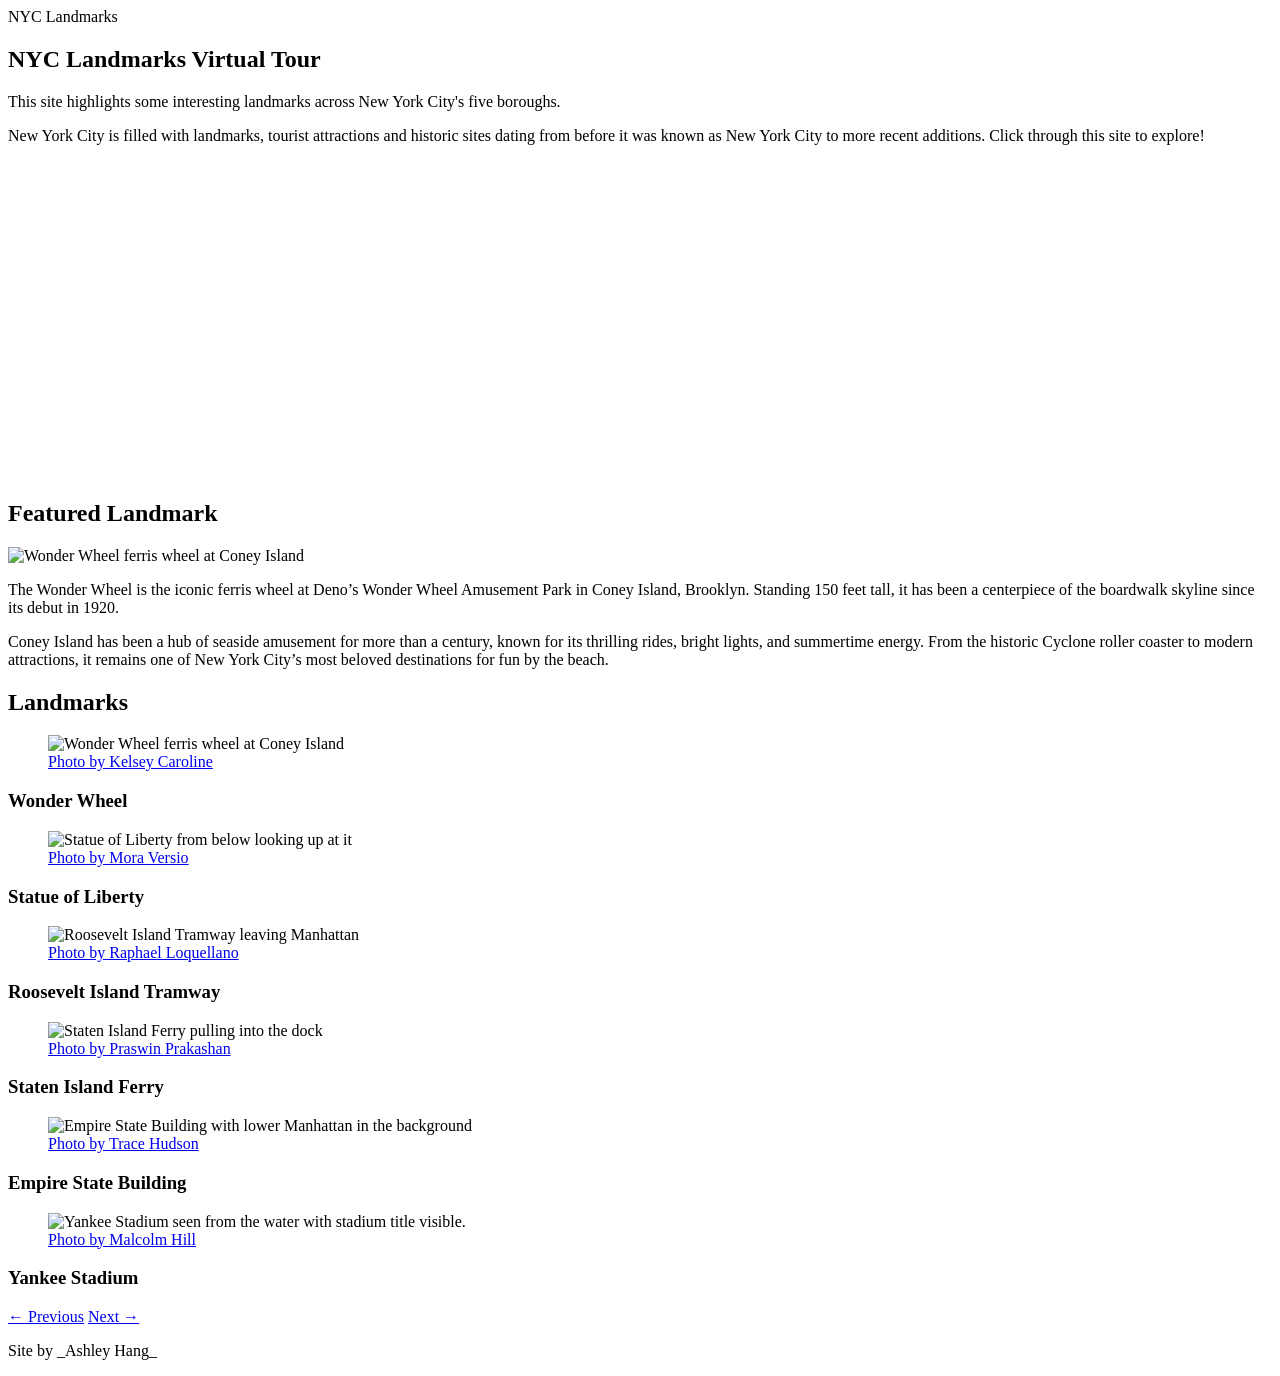
==== index.html @ 5a57612a "added article class to Featured Landmark text" ====
<!DOCTYPE html>
<html lang="en">

<head>
    <meta charset="UTF-8">
    <meta name="viewport" content="width=device-width, initial-scale=1.0">
    <title>Document</title>
    <link rel="stylesheet" href="tokens.css">
    <link rel="stylesheet" href="style.css">
</head>

<body>
    <header>
        <div class="site-title">NYC Landmarks</div>
    </header>

    <main>
        <section class="introduction">
            <h1>NYC Landmarks Virtual Tour</h1>
            <p class="intro">This site highlights some interesting landmarks across New York City's five boroughs.</p>
            <p>New York City is filled with landmarks, tourist attractions and historic sites dating from before it was
                known as New York City to more recent additions. Click through this site to explore!</p>
            <div class="videoWrapper ratio-16-9"><iframe width="560" height="315"
                    src="https://www.youtube.com/embed/_xkg7pNSp9M?si=VOuWCrNcSfBIRFqW" title="YouTube video player"
                    frameborder="0"
                    allow="accelerometer; autoplay; clipboard-write; encrypted-media; gyroscope; picture-in-picture; web-share"
                    referrerpolicy="strict-origin-when-cross-origin" allowfullscreen></iframe></div>
        </section>

        <section class="featured-landmark">
            <h2>Featured Landmark</h2>
            <!-- Featured image using <picture> -->
            <picture>
                <!-- Large screens (desktop/tablet) -->
                <source media="(min-width: 645px)" srcset="images/pexels-kelsey-caroline-774981359-19122990.jpg">

                <!-- Small screens (mobile) -->
                <source media="(max-width: 644px)" srcset="images/squares/wonder_wheel_square.jpg">

                <!-- Fallback image -->
                <img src="images/pexels-kelsey-caroline-774981359-19122990.jpg"
                    alt="Wonder Wheel ferris wheel at Coney Island">
            </picture>
            <article class="featured-landmark-descrip">
                <p>The Wonder Wheel is the iconic ferris wheel at Deno’s Wonder Wheel Amusement Park in Coney Island,
                    Brooklyn. Standing 150 feet tall, it has been a centerpiece of the boardwalk skyline since its debut in
                    1920.</p>
                <p>Coney Island has been a hub of seaside amusement for more than a century, known for its thrilling rides,
                    bright lights, and summertime energy. From the historic Cyclone roller coaster to modern attractions, it
                    remains one of New York City’s most beloved destinations for fun by the beach.</p>
            </article>
        </section>

        <section class="landmarks">
            <h2>Landmarks</h2>
            <div class="landmarks-grid">
                <div class="landmark">
                    <figure>
                        <img src="images/squares/wonder_wheel_square.jpg"
                            alt="Wonder Wheel ferris wheel at Coney Island">
                        <figcaption><a
                                href="https://www.pexels.com/photo/ferris-wheel-in-amusement-park-19122990/">Photo by
                                Kelsey Caroline</a></figcaption>
                    </figure>
                    <h3>Wonder Wheel</h3>
                </div>
                <div class="landmark">
                    <figure>
                        <img src="images/squares/liberty_square.jpg" alt="Statue of Liberty from below looking up at it">
                        <figcaption><a
                                href="https://www.pexels.com/photo/statueOfLibertyInNewYorkCityUsa34091093/">Photo
                                by
                                Mora Versio</a></figcaption>
                    </figure>
                    <h3>Statue of Liberty</h3>
                </div>
                <div class="landmark">
                    <figure>
                        <img src="images/squares/ri_tram_square.jpg" alt="Roosevelt Island Tramway leaving Manhattan">
                        <figcaption><a href="https://www.pexels.com/photo/cable-car-above-city-street-12404963/">Photo
                                by
                                Raphael Loquellano</a></figcaption>
                    </figure>
                    <h3>Roosevelt Island Tramway</h3>
                </div>
                <div class="landmark">
                    <figure>
                        <img src="images/squares/si_ferry_square.jpg" alt="Staten Island Ferry pulling into the dock">
                        <figcaption><a
                                href="https://unsplash.com/photos/a-large-ferry-boat-in-a-body-of-water-YOCN1a1m_dg">Photo
                                by
                                Praswin Prakashan</a></figcaption>
                    </figure>
                    <h3>Staten Island Ferry</h3>
                </div>

                <div class="landmark">
                    <figure>
                        <img src="images/squares/skyline_square.jpg"
                            alt="Empire State Building with lower Manhattan in the background">
                        <figcaption><a href="https://www.pexels.com/photo/empire-state-building-2424391/">Photo by Trace
                                Hudson</a></figcaption>
                    </figure>
                    <h3>Empire State Building</h3>
                </div>

                <div class="landmark">
                    <figure>
                        <img src="images/squares/yankee_stadium_square.jpg"
                            alt="Yankee Stadium seen from the water with stadium title visible.">
                        <figcaption><a
                                href="https://www.pexels.com/photo/yankee-stadium-under-the-blue-sky-12360516/">Photo
                                by
                                Malcolm Hill</a></figcaption>
                    </figure>
                    <h3>Yankee Stadium</h3>
                </div>
            </div>
        </section>
        <nav id="pagination">
            <a class="btn" rel="prev" href="landmark-tram.html">← Previous</a>
            <a class="btn" rel="next" href="landmark-liberty.html">Next →</a>
        </nav>
    </main>

    <footer>
        <p>Site by _Ashley Hang_</p>
    </footer>
</body>

</html>
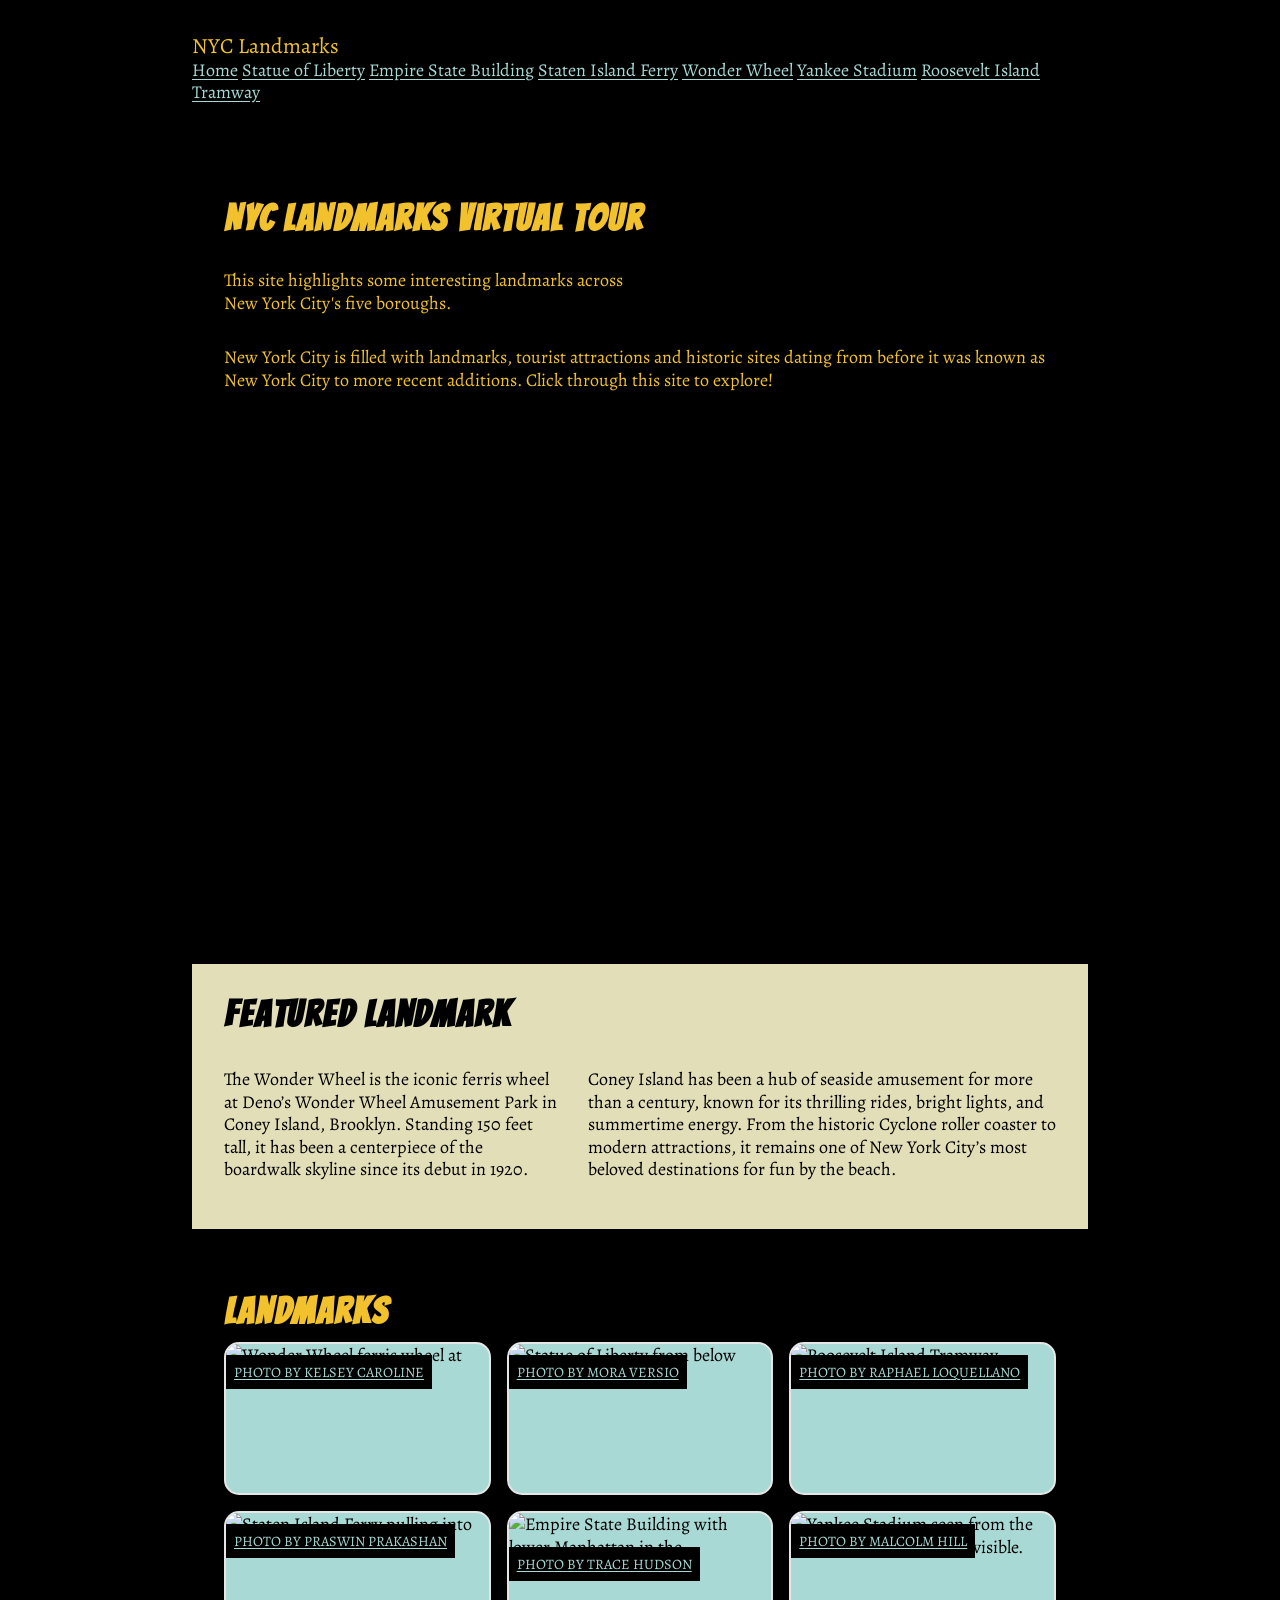
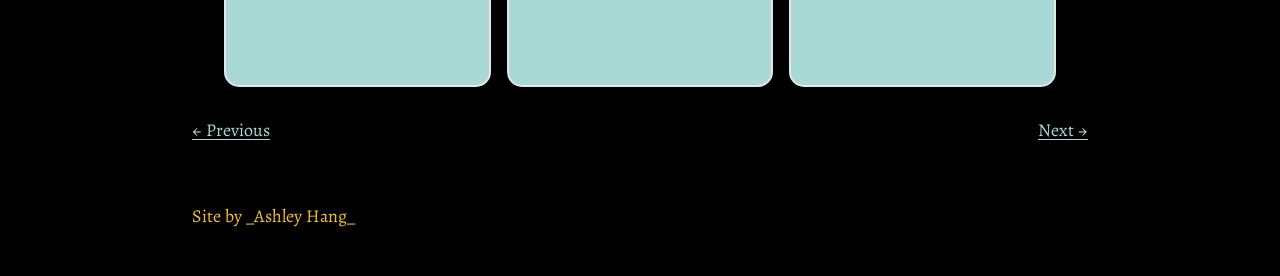
==== commit 2d668497: "updated nav" ====
--- a/index.html
+++ b/index.html
@@ -12,6 +12,15 @@
 <body>
     <header>
         <div class="site-title">NYC Landmarks</div>
+        <nav aria-label="Primary">
+            <a href="index.html">Home</a>
+            <a href="landmark-liberty.html">Statue of Liberty</a>
+            <a href="landmark-empire.html">Empire State Building</a>
+            <a href="landmark-ferry.html">Staten Island Ferry</a>
+            <a href="landmark-wonder.html">Wonder Wheel</a>
+            <a href="landmark-yankee.html">Yankee Stadium</a>
+            <a href="landmark-tram.html">Roosevelt Island Tramway</a>
+        </nav>
     </header>
 
     <main>
@@ -62,7 +71,7 @@
                                 href="https://www.pexels.com/photo/ferris-wheel-in-amusement-park-19122990/">Photo by
                                 Kelsey Caroline</a></figcaption>
                     </figure>
-                    <h3>Wonder Wheel</h3>
+                    <h3><a href="landmark-wonder.html">Wonder Wheel</a></h3>
                 </div>
                 <div class="landmark">
                     <figure>
@@ -72,7 +81,7 @@
                                 by
                                 Mora Versio</a></figcaption>
                     </figure>
-                    <h3>Statue of Liberty</h3>
+                    <h3><a href="landmark-liberty.html">Statue of Liberty</a></h3>
                 </div>
                 <div class="landmark">
                     <figure>
@@ -81,7 +90,7 @@
                                 by
                                 Raphael Loquellano</a></figcaption>
                     </figure>
-                    <h3>Roosevelt Island Tramway</h3>
+                    <h3><a href="landmark-tram.html">Roosevelt Island Tramway</a></h3>
                 </div>
                 <div class="landmark">
                     <figure>
@@ -91,7 +100,7 @@
                                 by
                                 Praswin Prakashan</a></figcaption>
                     </figure>
-                    <h3>Staten Island Ferry</h3>
+                    <h3><a href="landmark-ferry.html">Staten Island Ferry</a></h3>
                 </div>
 
                 <div class="landmark">
@@ -101,7 +110,7 @@
                         <figcaption><a href="https://www.pexels.com/photo/empire-state-building-2424391/">Photo by Trace
                                 Hudson</a></figcaption>
                     </figure>
-                    <h3>Empire State Building</h3>
+                    <h3><a href="landmark-empire.html">Empire State Building</a></h3>
                 </div>
 
                 <div class="landmark">
@@ -113,7 +122,7 @@
                                 by
                                 Malcolm Hill</a></figcaption>
                     </figure>
-                    <h3>Yankee Stadium</h3>
+                    <h3><a href="landmark-yankee.html">Yankee Stadium</a></h3>
                 </div>
             </div>
         </section>
--- a/tokens.css
+++ b/tokens.css
@@ -0,0 +1,194 @@
+@import url("https://fonts.googleapis.com/css2?family=Bangers&family=Alegreya&display=swap");
+
+/* Design System Tokens: Set Base CSS variable values. */
+:root {
+  /* Typographic Styles */
+  --text-size-xs: 0.694rem;
+  --text-size-sm: 0.833rem;
+  --text-size-md: 1rem;
+  --text-size-lg: 1.2rem;
+  --text-size-xl: 1.44rem;
+  --text-size-2xl: 1.728rem;
+  --text-size-3xl: 2.074rem;
+  --line-height-base: 1.25;
+  --line-height-headings: 1;
+  --headings-family: "Bangers", sans-serif;
+  --base-family: "Alegreya", sans-serif;
+  --headings-letter-spacing: 0.05em;
+
+
+  /* Color Styles */
+  --primary-text: #F2C12E;
+  --primary-background: #000000;
+  --action: #A9D9D4;
+  --action-hover: #72D5CB;
+  --button-text: #000000;
+
+  --alternate-text: #000000;
+  --alternate-background: #E2DEB8;
+  --alternate-action: #000000;
+  --alternate-action-hover: #B82605;
+  --alternate-button-text: #FFFFFF;
+
+  /* Spacing Units */
+  --space-unit: 0.2222222222222222rem;
+  --space-1: calc(var(--space-unit) * 1);
+  --space-2: calc(var(--space-unit) * 2);
+  --space-3: calc(var(--space-unit) * 3);
+  --space-4: calc(var(--space-unit) * 4);
+  --space-6: calc(var(--space-unit) * 6);
+  --space-8: calc(var(--space-unit) * 8);
+  --space-12: calc(var(--space-unit) * 12);
+  --space-16: calc(var(--space-unit) * 16);
+  --space-24: calc(var(--space-unit) * 24);
+  --space-32: calc(var(--space-unit) * 32);
+
+  /* Layout Styles */
+  --page-width: 53.333rem;
+  --grid-gap: var(--space-6);
+  --section-spacing: var(--space-8);
+  --content-padding: var(--space-8);
+
+  /* Other Settings */
+  --border-radius: 10px;
+}
+
+html {
+  font-size: 18px;
+}
+
+* {
+  box-sizing: border-box;
+}
+
+body {
+  margin: 0;
+  font-family: var(--base-family);
+  font-size: var(--text-size-md);
+  line-height: var(--line-height-base);
+  color: var(--primary-text);
+  background-color: var(--primary-background);
+  overflow-wrap: break-word;
+}
+
+/* Typography */
+h1, h2, h3, h4, h5, h6 {
+  font-family: var(--headings-family);
+  line-height: var(--line-height-headings);
+}
+
+h1 {
+  font-size: var(--text-size-3xl);
+}
+
+h2 {
+  font-size: var(--text-size-3xl);
+}
+
+h3 {
+  font-size: var(--text-size-2xl);
+}
+
+h4 {
+  font-size: var(--text-size-xl);
+}
+
+h5 {
+  font-size: var(--text-size-lg);
+}
+
+h6 {
+  font-size: var(--text-size-md);
+}
+
+
+/* Clean heading defaults assuming parent sections handle top spacing */
+h1 {
+  margin-block-start: 0;
+  margin-block-end: var(--space-4); /* 16px on 4px base */
+}
+
+h2 {
+  margin-block-start: 0;
+  margin-block-end: var(--space-3); /* 12px on 4px base */
+}
+
+h3 {
+  margin-block-start: 0;
+  margin-block-end: var(--space-2); /* 8px on 4px base */
+}
+
+h4, h5, h6 {
+  margin-block-start: 0;
+  margin-block-end: var(--space-2); /* 8px on 4px base */
+}
+
+p, ul, ol {
+  margin: 0 0 var(--space-4);
+}
+
+small {
+  font-size: var(--text-size-sm);
+}
+
+/* Layout */
+header, main, footer {
+  max-width: var(--page-width);
+  margin-inline: auto;
+  padding: var(--space-8);
+}
+
+section, .alternate {
+  padding: var(--content-padding);
+}
+
+section + section {
+  margin-top: var(--section-spacing);
+}
+
+/* Site identity stays separate from the page heading. */
+.site-title {
+  font-size: var(--text-size-lg);
+}
+
+/* Add the alternate class to an element to apply alternate styling. */
+.alternate {
+  --action: var(--alternate-action);
+  --action-hover: var(--alternate-action-hover);
+  --button-text: var(--alternate-button-text);
+  color: var(--alternate-text);
+  background-color: var(--alternate-background);
+}
+
+/* Links and buttons */
+a {
+  color: var(--action);
+  text-decoration: underline;
+  text-underline-offset: 0.15em;
+}
+
+a:hover {
+  color: var(--action-hover);
+}
+
+button, .button {
+  display: inline-block;
+  border: 0;
+  padding: var(--space-3) var(--space-4);
+  font: inherit;
+  color: var(--button-text);
+  background-color: var(--action);
+  text-decoration: none;
+  cursor: pointer;
+}
+
+button:hover, .button:hover {
+  color: var(--button-text);
+  background-color: var(--action-hover);
+}
+
+a:focus-visible, button:focus-visible {
+  outline: 3px solid currentColor;
+  outline-offset: 4px;
+}
+
--- a/style.css
+++ b/style.css
@@ -0,0 +1,202 @@
+
+/* basic responsive image css */
+img, video{
+  max-width: 100%;
+  height: auto;
+}
+
+figure{ margin:0;}
+
+/* -------------------------------
+Responsive Video
+------------------------------- */
+
+.videoWrapper {
+	position: relative;
+	padding-top: 25px;
+	height: 0;
+  clear:both;
+}
+
+/* 16:9 aspect ratio wrapper */
+.videoWrapper.ratio-16-9{
+    padding-bottom: 56.25%; /* 9 ÷ 16 = .5625 which is 56.25% */
+}
+
+/* 4:3 aspect ratio wrapper */
+.videoWrapper.ratio-4-3{
+    padding-bottom: 75%; /* 3 ÷ 4 = .75 which is 75% */
+}
+
+/*this is different than the others because it is taller than it is wide.
+So we instead of basing the size on the width of the container, we base it on the height of the viewport
+We also subtract a little (100px) to account for possible fixed header or footer.
+You can change the 100px as needed, just change it in both padding-bottom and width */
+.videoWrapper.ratio-9-16 {
+    padding-bottom: calc(100vh - 100px); /* Full height minus 100px (to account for possible fixed header or footer */
+    width: calc((100vh - 100px) * (9 / 16)); /* Calculate width based on 9:16 aspect ratio */
+    margin-inline: auto; /* center horizontally */
+    /* 9:16 */
+}
+
+.videoWrapper iframe {
+	position: absolute;
+	top: 0;
+	left: 0;
+	width: 100%;
+	height: 100%;
+}
+
+/*-------------------------------
+Page Styles
+-------------------------------- */
+/* Featured-Landmark */
+
+.featured-landmark {
+  background-color: var(--alternate-background);
+  color: var(--alternate-text);
+}
+
+.landmarks-grid{
+  display: grid;
+  grid-gap: 1rem;
+  grid-template-columns: repeat(auto-fit, minmax(250px, 1fr));
+  gap: var(--space-4);
+}
+
+/* Landmark Cards */
+
+.landmark {
+  display: flex;
+  flex-direction: column;
+  gap: 1rem;
+  border: 2px solid #e6e6e6;
+  background-color: #A9D9D4;
+  color: var(--alternate-text);
+  border-radius: 15px;
+  overflow: hidden; }
+
+  .landmark figure {
+    position: relative;
+  }
+
+  .landmark figure img {
+    display:block;
+  }
+
+  /* .landmark figure img alt {
+    display: block;
+    padding: var(--space-2);
+    bottom: 20px;
+  }  */
+
+  .landmark figcaption {
+    position: absolute;
+  bottom: 0;
+  left: 0;
+  background: var(--primary-background);
+  padding: var(--space-2);
+/*   border-radius: 999px; */
+  text-transform: uppercase;
+  font-size:.8rem;
+  margin:0;}
+
+  .landmark h3 {
+    text-align: center;
+    padding: var(--space-2);
+  }
+
+/* --------------------------------
+  Headings Letter Spacing
+-------------------------------- */
+ 
+
+  h1, h2, h3, h4, h5, h6 {
+    font-family: var(--headings-family);
+    letter-spacing: var(--headings-letter-spacing);
+  }  
+
+/* --------------------------------
+  Landmark Page Layout
+-------------------------------- */
+.directions-links{
+  list-style: none;
+  display: flex;
+  flex: wrap;
+  gap: var(--space-4);
+  padding: var(--space-4);
+  margin:0;
+}
+
+.directions-link{
+  display: flex;
+  padding: var(--space-3);
+  background-color: #A9D9D4;
+  color: #000000;
+  text-align: center;
+  border-radius: var(--border-radius);
+}
+
+.directions-link:hover{
+  background-color: #72D5CB;
+  color: #000000;
+}
+
+/* -----------------------------------------------
+page area styling
+------------------------------------------------ */
+.about, .images-grid, .intro{
+  margin: var(--space-8)0;
+}
+
+#pagination{
+  display: flex;
+  justify-content: space-between;
+}
+
+  @media (min-width: 600px){
+      /* this applies to mobile in landscape and some tablets in portrait */
+.images-grid{
+    display: grid;
+    grid-template-columns: repeat(3, 1fr);
+    gap: var(--space-4);
+  }
+}/*   end min-width 600 */
+
+  
+
+@media (min-width: 900px){
+      /* this applies to tablets */
+      .featured-landmark-descrip{
+        display: flex;
+        grid-template-columns: 1fr 1fr;
+        gap: var(--space-6)
+      }
+  .intro{
+    display: grid;
+    grid-template-columns: 1fr 1fr;
+    gap: var(--space-8);
+  }
+  .about{
+    display: grid;
+    grid-template-columns: 1fr 2fr;
+    gap: var(--space-8);
+  }
+  .images-grid{
+    display: grid;
+    grid-template-columns: repeat(3, 1fr);
+    gap: var(--space-4);
+  }
+}/*   end min-width 900 */
+
+
+@media (min-width: 1200px){
+      /* this applies average laptops */
+
+}/*   end min-width 1200 */
+
+  
+@media (min-width: 1800px){
+      /* this applies to very large screens */
+
+}/*   end min-width 1800 */
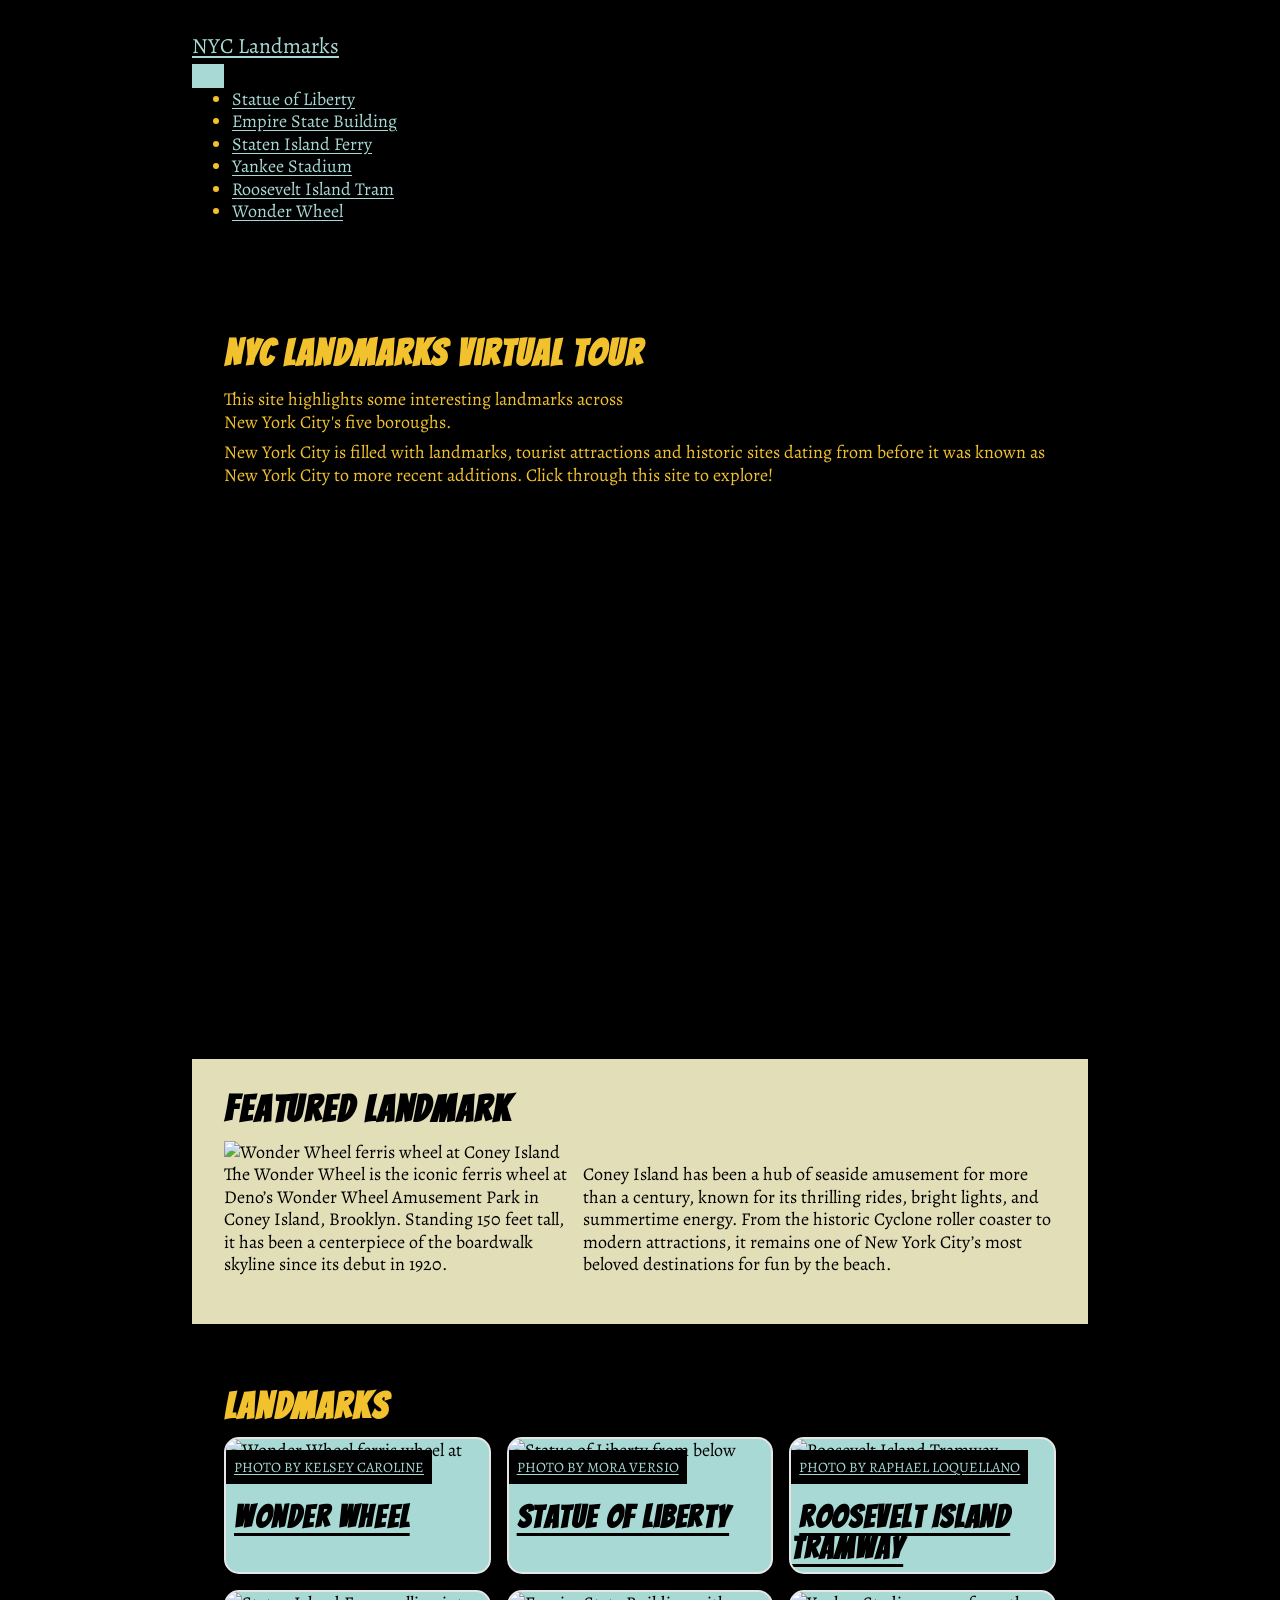
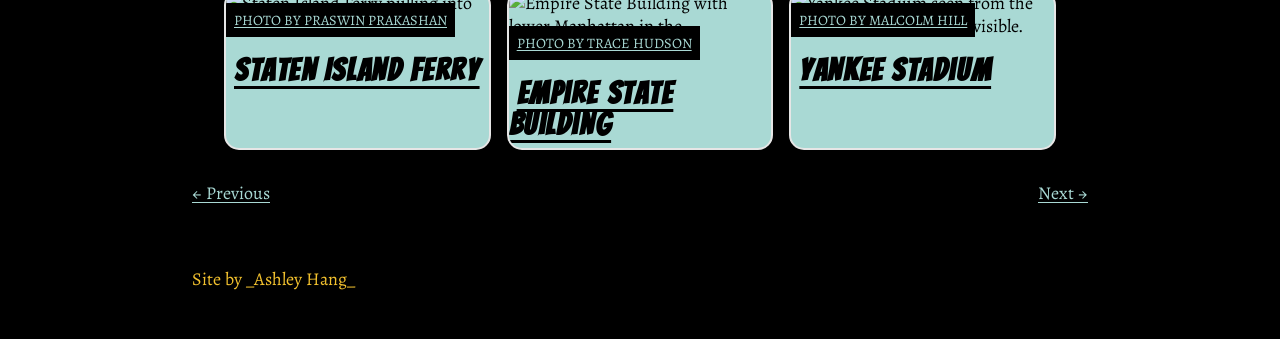
==== commit 358be01a: "added header nav and linked js to all pages" ====
--- a/index.html
+++ b/index.html
@@ -10,7 +10,7 @@
 </head>
 
 <body>
-    <header>
+    <!-- <header>
         <div class="site-title">NYC Landmarks</div>
         <nav aria-label="Primary">
             <a href="index.html">Home</a>
@@ -21,6 +21,25 @@
             <a href="landmark-yankee.html">Yankee Stadium</a>
             <a href="landmark-tram.html">Roosevelt Island Tramway</a>
         </nav>
+    </header> -->
+     <header>
+        <div class="topbar">
+            <div class="site-title"><a href="/" class="logo">NYC Landmarks</a></div>
+            <button type="button" class="menu-button" aria-controls="menu" aria-expanded="false" aria-label="Menu">
+                <span></span><span></span><span></span>
+            </button>
+        </div>
+
+        <nav aria-label="Primary">
+            <ul id="menu" class="menu">
+                <li><a href="landmark-liberty.html">Statue of Liberty</a></li>
+                <li><a href="landmark-empire.html">Empire State Building</a></li>
+                <li><a href="landmark-ferry.html">Staten Island Ferry</a></li>
+                <li><a href="landmark-yankee.html">Yankee Stadium</a></li>
+                <li><a href="landmark-tram.html">Roosevelt Island Tram</a></li>
+                <li><a href="landmark-wonder.html">Wonder Wheel</a></li>
+            </ul>
+        </nav>
     </header>
 
     <main>
@@ -29,11 +48,7 @@
             <p class="intro">This site highlights some interesting landmarks across New York City's five boroughs.</p>
             <p>New York City is filled with landmarks, tourist attractions and historic sites dating from before it was
                 known as New York City to more recent additions. Click through this site to explore!</p>
-            <div class="videoWrapper ratio-16-9"><iframe width="560" height="315"
-                    src="https://www.youtube.com/embed/_xkg7pNSp9M?si=VOuWCrNcSfBIRFqW" title="YouTube video player"
-                    frameborder="0"
-                    allow="accelerometer; autoplay; clipboard-write; encrypted-media; gyroscope; picture-in-picture; web-share"
-                    referrerpolicy="strict-origin-when-cross-origin" allowfullscreen></iframe></div>
+            <div class="videoWrapper ratio-16-9"><iframe width="560" height="315" src="https://www.youtube.com/embed/8jrtg1jNnNs?si=e9CoRFQygciYctGy" title="YouTube video player" frameborder="0" allow="accelerometer; autoplay; clipboard-write; encrypted-media; gyroscope; picture-in-picture; web-share" referrerpolicy="strict-origin-when-cross-origin" allowfullscreen></iframe></div>
         </section>
 
         <section class="featured-landmark">
@@ -135,6 +150,8 @@
     <footer>
         <p>Site by _Ashley Hang_</p>
     </footer>
+
+    <script src="js/main.js"></script>
 </body>
 
 </html>
--- a/style.css
+++ b/style.css
@@ -101,11 +101,15 @@
   font-size:.8rem;
   margin:0;}
 
-  .landmark h3 {
+  .landmark h3 a {
     text-align: center;
     padding: var(--space-2);
-  }
-
+    color: var(--alternate-action);
+  }
+
+  .landmark h3 a:hover {
+    color: var(--alternate-action-hover);
+  }
 /* --------------------------------
   Headings Letter Spacing
 -------------------------------- */
@@ -146,7 +150,7 @@
 page area styling
 ------------------------------------------------ */
 .about, .images-grid, .intro{
-  margin: var(--space-8)0;
+  margin: var(--space-2) 0;
 }
 
 #pagination{
@@ -170,17 +174,17 @@
       .featured-landmark-descrip{
         display: flex;
         grid-template-columns: 1fr 1fr;
-        gap: var(--space-6)
+        gap: var(--space-4);
       }
   .intro{
     display: grid;
     grid-template-columns: 1fr 1fr;
-    gap: var(--space-8);
+    gap: var(--space-4);
   }
   .about{
     display: grid;
     grid-template-columns: 1fr 2fr;
-    gap: var(--space-8);
+    gap: var(--space--4);
   }
   .images-grid{
     display: grid;
